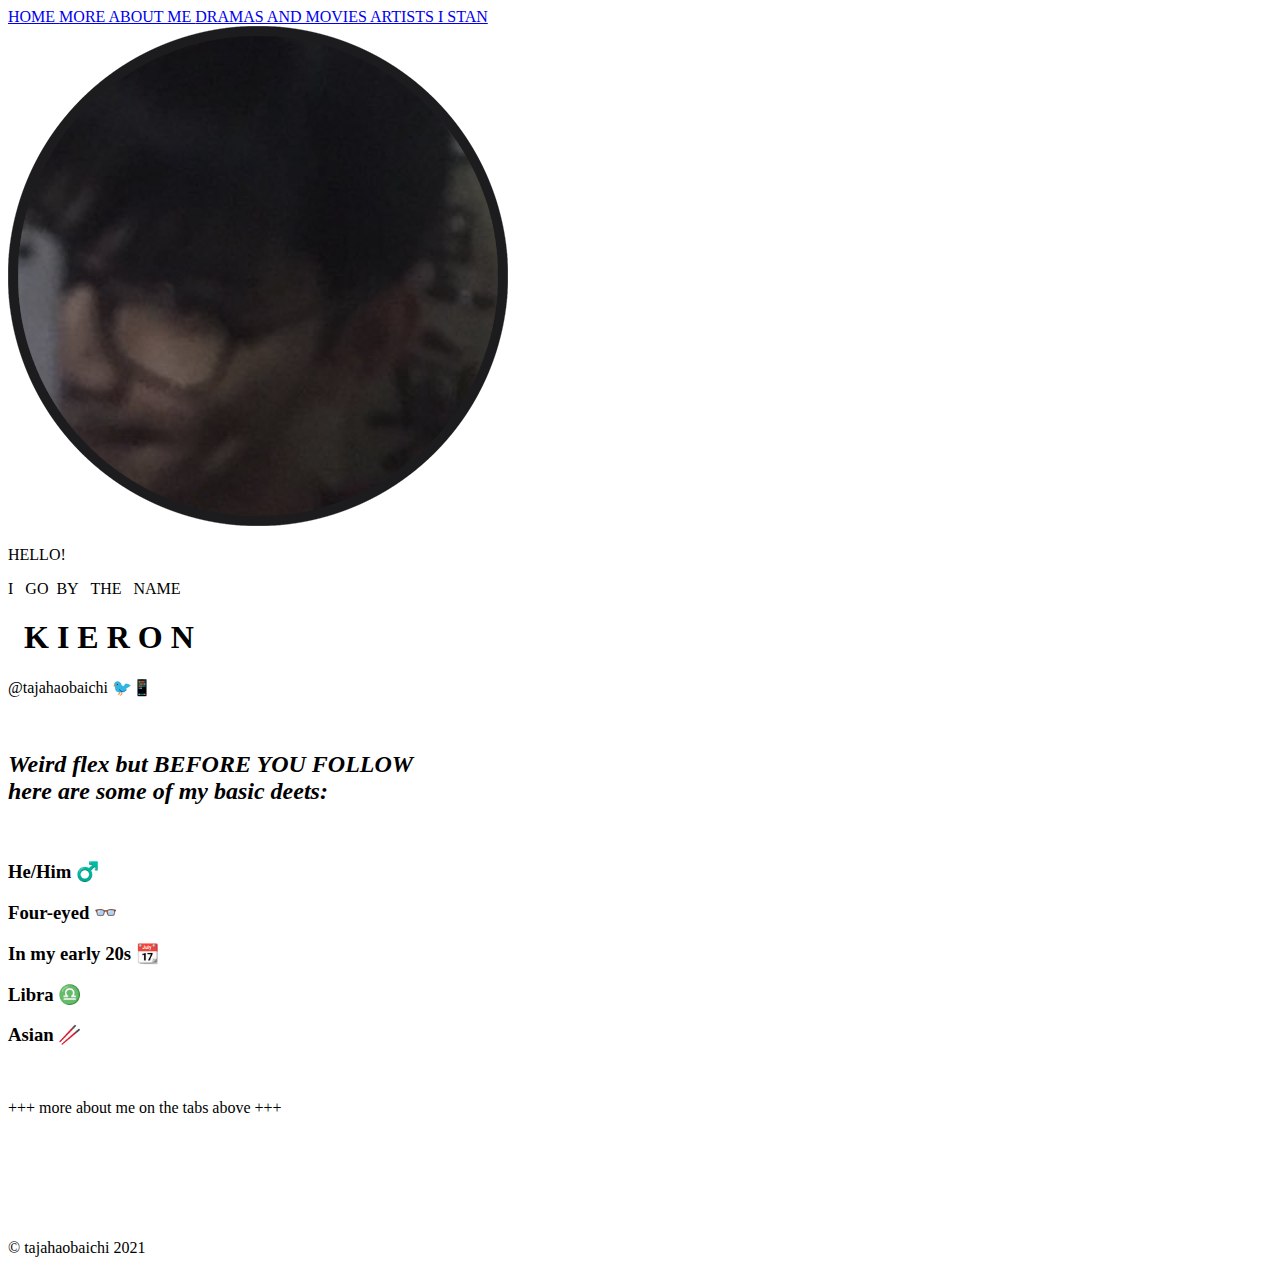
==== index.html @ f2112846 "Rename welcome-to-my-profile.html to index.html" ====
<!-- https://twitter.com/tajahaobaichi -->
<!DOCTYPE html>
<html>
	<meta name="viewport" content="initial-scale=1">
	<head>
		<link rel="preconnect" href="https://fonts.gstatic.com">
		<link href="https://fonts.googleapis.com/css2?family=Raleway:ital,wght@0,100;0,200;0,300;0,400;0,500;0,600;0,700;0,800;0,900;1,100;1,200;1,300;1,400;1,500;1,600;1,700;1,800;1,900&display=swap" rel="stylesheet">
		<link rel="stylesheet" href="tajahaobaichi-style.css"> <!-- external CSS -->
		<title>@tajahaobaichi</title>
		<link rel="icon" href="prof_pic.png" type="image/x-icon">
	</head>

	<body>
	<!-- INTRO -->
		<div class="index-head"></div>
		<div>		
			<!-- NAVIGATION BAR -->
			<div class="sticky" id="navbar-sticky">
				<span class="navbar" id="homebar">
				<a href="index.html" target="_top">
					HOME
				</a>
				</span>
				<span class="navbar" id="edubar">
				<a href="aboutme.html" target="_top">
					MORE ABOUT ME
				</a>
				</span>
				<span class="navbar" id="workbar">
				<a href="dramamovies.html" target="_top">
					DRAMAS AND MOVIES
				</a>
				</span>
				<span class="navbar" id="resumebar">
				<a href="artistsistan.html" target="_top">
					ARTISTS I STAN
				</a>
				</span>
			</div> <!-- END OF NAVIGATION BAR -->
			
			<div class="index-bg">
				<img id="profpic" src="prof_pic.png"  alt="Daryl Butar; profile photo">
				<br>
				<p>
					<p>HELLO!</p><p>I &nbsp;&nbsp;GO&nbsp; BY&nbsp;&nbsp; THE&nbsp;&nbsp; NAME</p>
					<h1 class="h1-DB"><span class="DB-span">&nbsp;&nbsp;K I E R O N&nbsp;&nbsp;</span></h1>
					<p>@tajahaobaichi &#128038;&#128241;</p>
					<br>
					<h2><i>Weird flex but BEFORE YOU FOLLOW <br> 
						here are some of my basic deets:</i></h2>
					<br>
					<h3>He/Him &#9794;&#65039;</h3>
					<h3>Four-eyed &#128083;</h3>
					<h3>In my early 20s &#128198;</h3>
					<h3>Libra &#9806;</h3>
					<h3>Asian &#129378;</h3>
					<!-- 
					<h3>Neutral to Dark colors &#127912;</h3>
					<h3>Agnostic &#127756;</h3>
					-->
					<br>
					<p> +++ more about me on the tabs above +++ </p>
					
					
					
				</p>
				<br><br><br><br><br>
			</div>
		</div>	<!-- END OF INTRO -->
		
	<!-- FOOTER??? -->
		<div>
			<p id="footer">&#169;&nbsp;tajahaobaichi 2021</p>
		</div>
	<!-- body end -->
	</body>
</html>
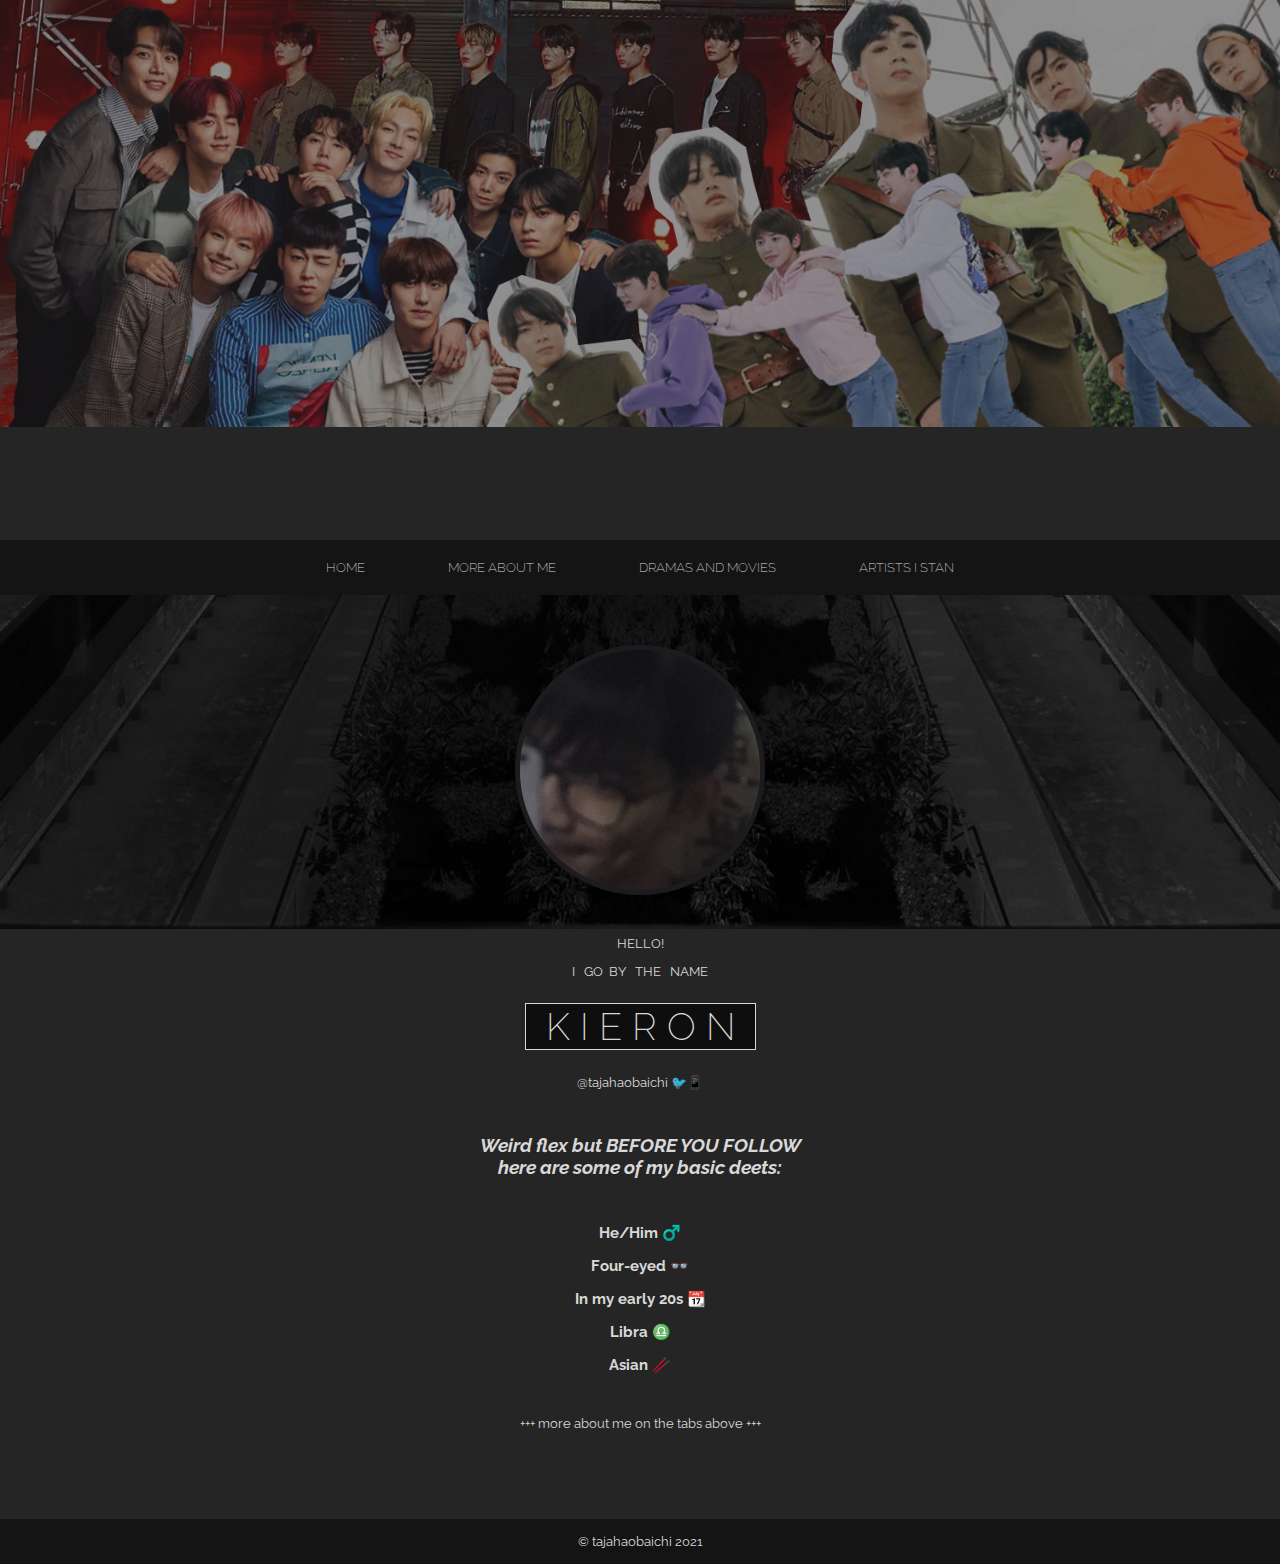
==== commit dcbe77e0: "Update index.html" ====
--- a/index.html
+++ b/index.html
@@ -39,7 +39,7 @@
 			</div> <!-- END OF NAVIGATION BAR -->
 			
 			<div class="index-bg">
-				<img id="profpic" src="prof_pic.png"  alt="Daryl Butar; profile photo">
+				<img id="profpic" src="prof_pic.png"  alt="ME; profile photo">
 				<br>
 				<p>
 					<p>HELLO!</p><p>I &nbsp;&nbsp;GO&nbsp; BY&nbsp;&nbsp; THE&nbsp;&nbsp; NAME</p>
--- a/tajahaobaichi-style.css
+++ b/tajahaobaichi-style.css
@@ -0,0 +1,260 @@
+body, html {
+	font-family: 'Raleway', sans-serif;
+	height: 100%;
+	margin: 0;
+	color: #d8d8d8;
+	text-align: center;
+	background-color: #262525;
+	font-size: 1vw;
+}
+
+/*** BACKGROUND IMAGES ***/
+	/* Collective setting */
+	.bgimg-1, .bgimg-2, .bgimg-3, .bgimg-4, .index-head, .index-bg, .dmoviebg  {
+		background-attachment: fixed;
+		background-position: center;
+		background-size: cover;
+		background-repeat: no-repeat;
+		min-height: 100%;
+	}
+	
+	/* Index Header bg img */
+	.index-head {
+		background-image: url("stangrps.png");
+		background-position: top;
+		background-image: url("stangrps.png");
+		background-size: 100%;
+		position: relative;
+		min-height: 60%;
+		opacity: 50%;
+	}
+	
+	/* index bg img */
+	.index-bg {
+		background-image: url("usctc-bg.jpg");
+	}
+	
+	/* Drama movies bg img */
+	.dmoviebg {
+		background-image: url("dmovie-bg.jpg");
+	}
+	
+	/* Enypen bg img */
+	.bgimg-1 {
+		background-image: url("enha-bg.jpg");
+	}
+	
+	/* SB19 bg img */
+	.bgimg-1-2 {
+		background-image: url("sb19-bg.jpg");
+		color: black;
+		background-size: cover;
+		background-repeat: no-repeat;
+	}
+
+	/* SF9 bg img */
+	.bgimg-2 {
+		background-image: url("sf9-bg.jpg");
+	}
+
+	/* TXT bg img */
+	.bgimg-3 {
+		background-image: url("txt-bg.jpg");
+	}
+
+	/* Other artists bg img */
+	.bgimg-4 {
+		background-image: url("interests-bg.jpg");
+	}
+
+
+/*** STICKY HEADER/TITLE FOR EACH SECTION ***/
+	/* Sticky titles */
+	.sticky {
+		position: sticky;
+		top: 0;
+		
+		margin: 0;
+		padding: 20px;
+		
+		font-weight: 400;
+		font-size: 300%;
+		color: #d8d8d8;
+		z-index: 100;
+	}
+	
+	/* Navigation bar */
+	#navbar-sticky {
+		font-weight: 200;
+		font-size: 100%;
+		background-color: #141414;
+	}
+	
+	/* More about me bar */
+	#edu-sticky {
+		background-color: #141414;
+	}
+
+	/* Drama movies bar */
+	#work-sticky {
+		background-color: #2b2933;
+	}
+
+	/* Artists I stan bar */
+	#skills-sticky{
+		border-radius: 0px 0px 50px 50px;
+		background-color: #365d40;
+		margin: auto;
+		width: 50%;
+	}
+	
+	/* Interest bar */
+	#interest-sticky {
+		background-color: #9c6c48;
+		border-radius: 0px 0px 50px 50px;
+		margin: auto;
+		width: 80%;
+	}
+	
+/*** NAVIGATION BAR ***/
+	.navbar {
+		padding: 20px;
+		
+		transition-property: background-color font-weight text-decoration;
+		transition-duration: 1s;
+		transition-delay: 0;
+	}
+
+	.navbar a {
+		text-decoration: none;
+		color: #d8d8d8;
+		padding: 20px;
+	}
+	
+	.navbar:hover{
+		background-color: rgba(255, 255, 255, 0.5);
+		font-weight: 200;
+		text-decoration: none;
+	}
+	
+	
+
+/*** CONTENTS FOR EACH SECTION ***/
+	/* INTRODUCTION */
+		/* header profpic */
+		#profpic {
+			padding-top: 50px;
+			padding-bottom: 25px;
+			height: 250px;
+			width: 250px;
+		}
+
+		/* header1 */
+		.h1-DB {
+			font-size: 300%;
+			padding: 0;
+		}
+
+		/* text */
+		.DB-span {
+			color: #d8d8d8;
+			font-weight: 200;
+			
+			background-color: rgba(0, 0, 0, 0.6);
+			border-style: solid;
+			border-color: #d8d8d8;
+			border-width: thin;
+			
+			transition-property: background-color border-color color;
+			transition-duration: 1s;
+			transition-delay: 0;
+		}
+
+		/* hover */
+		.DB-span:hover {
+			background-color: rgba(255, 255, 255, 0.5);
+			border-color: black;
+			color: black;
+		}
+
+	/* MORE ABOUT ME*/
+		/* Before you follow & GENRES */
+		.notes {
+			font-weight: 400;
+			font-size: 125%;
+			margin: 0;
+		}
+		
+	/* MAIN STANS PROFPIC */
+		/* Profpic */
+		#stanprofpic {
+			padding-top: 50px;
+			padding-bottom: 25px;
+			height: 400px;
+			width: 400px;
+		}
+		
+	/* OTHER STANS */
+		/* Main container of skill level divs */
+		.interest-container {
+			margin: auto;
+			padding: 1%;
+			padding-bottom: 0;
+			font-size: 350%;
+			font-weight: 700;
+			width: 46.5%;
+			height: 400px;
+			position: relative;
+		}
+		
+		/* All interests */
+		.interest-container div {
+			margin: 2%;
+			float: left;
+			
+			color: #d8d8d8;
+			font-weight: 400;
+			
+			background-color: rgba(0, 0, 0, 0.8);
+			border-style: solid;
+			border-color: #d8d8d8;
+			border-width: thin;
+			
+			transition-property: background-color border-color color;
+			transition-duration: 1s;
+			transition-delay: 0;
+		}
+
+		/* VISUAL CHANGE VIA HOVER, collective */
+		/* individual id's might be used for future dev */
+		.interest-container div:hover {
+			background-color: rgb(255, 176, 117, 0.5);
+			border-color: black;
+			color: black;
+		}
+
+/*** OTHERS/MISC ***/
+	/* Blank divider*/
+	#blankbar {
+		margin: 0;
+		padding: 10px;
+		background-color: #141414;
+		color: #141414;
+	}
+	.hovertip, .note-skill {
+		font-size: 50%;
+		font-style: italic;
+		font-weight: 400;
+	}
+	.note-skill {
+		font-size: 70%;
+		font-style: italic;
+		font-weight: 400;
+	}
+	/* Footer(?) */
+	#footer {
+		margin: 0;
+		padding: 15px;
+		color: #d8d8d8;
+		background-color: #141414;
+	}
